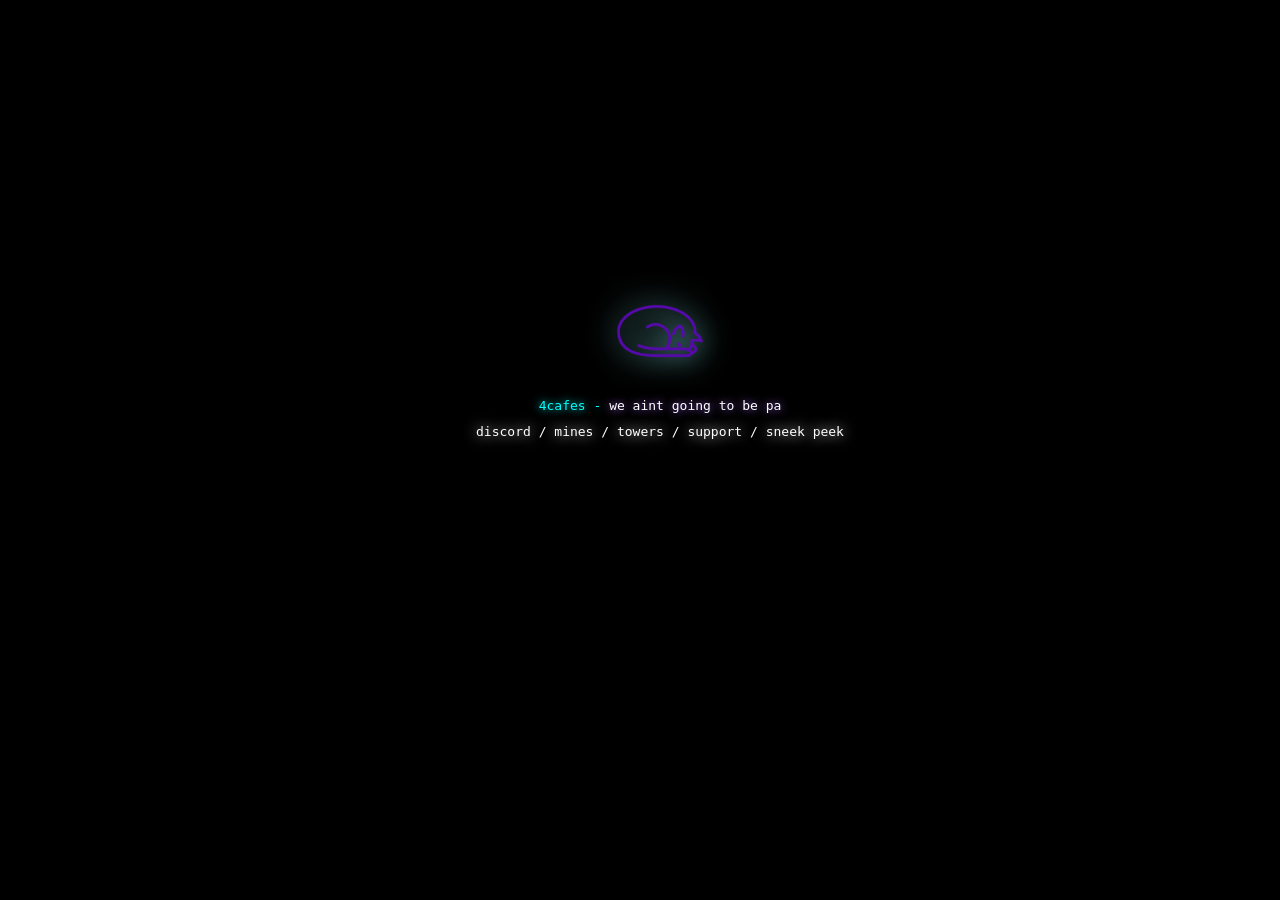
==== index.html @ fa006257 "Update index.html" ====
<!DOCTYPE html>
<html lang="en">

    <head>
        <title>cafes.lol</title>
        <link rel="icon" href="/webasset/file/web-logo.png">

        <link rel ="stylesheet" href="/webasset/style/theme.css">
        <link rel ="stylesheet" href="/webasset/style/default.css">
        <link rel ="stylesheet" href="/webasset/style/index.css">

        <meta content="cafes.lol" property="og:title"/>
        <meta content="best free tools" property="og:description"/>
        <meta content="https://cafes.lol/" property="og:url"/>
        <meta content="/webasset/file/web-logo.png" property="og:image"/>
        <meta content="#91ffff" data-react-helmet="true" name="theme-color"/>
    </head>

    <audio loop src="/webasset/file/web-index-music.mp3" id="audio"></audio>
    <div id="particles-js"></div>

    <script src="/webasset/script/jquery-3.7.1.min.js"></script>
    <script src="/webasset/script/particle.js"></script>
    <script src="/webasset/script/rythm.js"></script>
    <script src="/webasset/script/index-motd.js"></script>
    <script src="/webasset/script/index-audio.js"></script>

    <body>
        <div class="container" id="container_init">
            <ul class="title">click to enter :)</ul>
        </div>

        <div class="container" id="container_main" style="visibility:hidden; width:50%">
            <ul>
                <img class="silentimg" src="/webasset/file/silenthook11.png" style="filter: brightness(10%) sepia(1) saturate(100) hue-rotate(275deg) drop-shadow(rgb(0, 255, 255) 0px 0px 10.2916px);">
            </ul>

            <ul class="title">
                4cafes - <a class="motd" id="motd"></a>
            </ul>

            <ul>
                <a class="text" href="https://discord.gg/r7gwqwzBkJ">discord</a>
                /
                <a class="text" href="/mines">mines</a>
                /
                <a class="text" href="/towers">towers</a>
                /
                <a class="text" href="https://discord.gg/r7gwqwzBkJ">support</a>
                /
                <a class="text" href="https://cafes.lol/littlesneakpeek.mp4">sneek peek</a>
            </ul>
        </div>
    </body>
    
</html>
---- webasset/style/theme.css ----
/* Theme */
html {
    --theme_accent: rgb(0, 255, 255);
    --theme_background: rgb(0, 0, 0);
    --theme_group_background: rgb(6,6,10);
    --theme_element_background: rgb(14,14,18);
    --theme_tab_gradient_1: rgb(28,28,33);
    --theme_tab_gradient_2: rgb(10,10,15);
    --theme_tab_gradient_3: rgb(20,20,28);
    --theme_text_header: rgb(199, 199, 247);
    --theme_text_paragraph: rgb(164, 164, 201);
    --theme_text_primary: rgb(255, 255, 255);
    --theme_text_secondary: rgb(145,145,145);
    --theme_text_light: rgb(215,215,215);
    --theme_text_error: rgb(195,55,55);
    --theme_border_1: rgb(20,20,25);
    --theme_border_2: rgb(50,50,60);
    --theme_border_3: rgb(65,65,75);
    --theme_shadow: rgb(165, 105, 255);
}
---- webasset/style/default.css ----
body {
    margin: 0px;
    background-color: var(--theme_background);
    overflow-y: hidden;
    font-size: 13px;
    font-family: monospace;
}

.container {
    position: absolute;
    left: 50%;
    top: 40%;
    transform: translate(-50%, -50%);
    text-align: center;
    color: var(--theme_text_primary);
}

.container a[href]
{
    color: var(--theme_text_primary);
    line-height: 10px;
    text-align: center;
    user-select: none;
    text-decoration: none;
}

.container a[href]:hover
{
    color: var(--theme_accent);
    text-shadow: 0 0 5px var(--theme_accent);
    text-decoration: underline;
    animation-name: glow_anim;
    animation-duration: 1s;
    animation-iteration-count: infinite;
}

.title, .title:link, .title:active, .title:visited
{
    color: var(--theme_accent) !important;
    text-shadow: 0 0 8px var(--theme_accent) !important;
    line-height: 5px;
    text-decoration: none;
    user-select: none;
}
---- webasset/style/index.css ----
.motd, .motd:link, .motd:active, .motd:visited {
    color: var(--theme_text_primary) !important;
    text-shadow: 0 0 8px var(--theme_shadow) !important;
    line-height: 10px;
    font-size: 13px !important;
    font-family: monospace;
    font-style: normal;
    user-select: none;
}

.silentimg
{
    width: 100px;
    height: 100px;
    display: block;
    margin-right: auto;
    margin-left: auto;
    margin-bottom: 20px;
    filter: brightness(10%) sepia(1) saturate(100) hue-rotate(275deg) drop-shadow(0 0 10px #00ffff);
    position: relative;
    user-select: none;
}
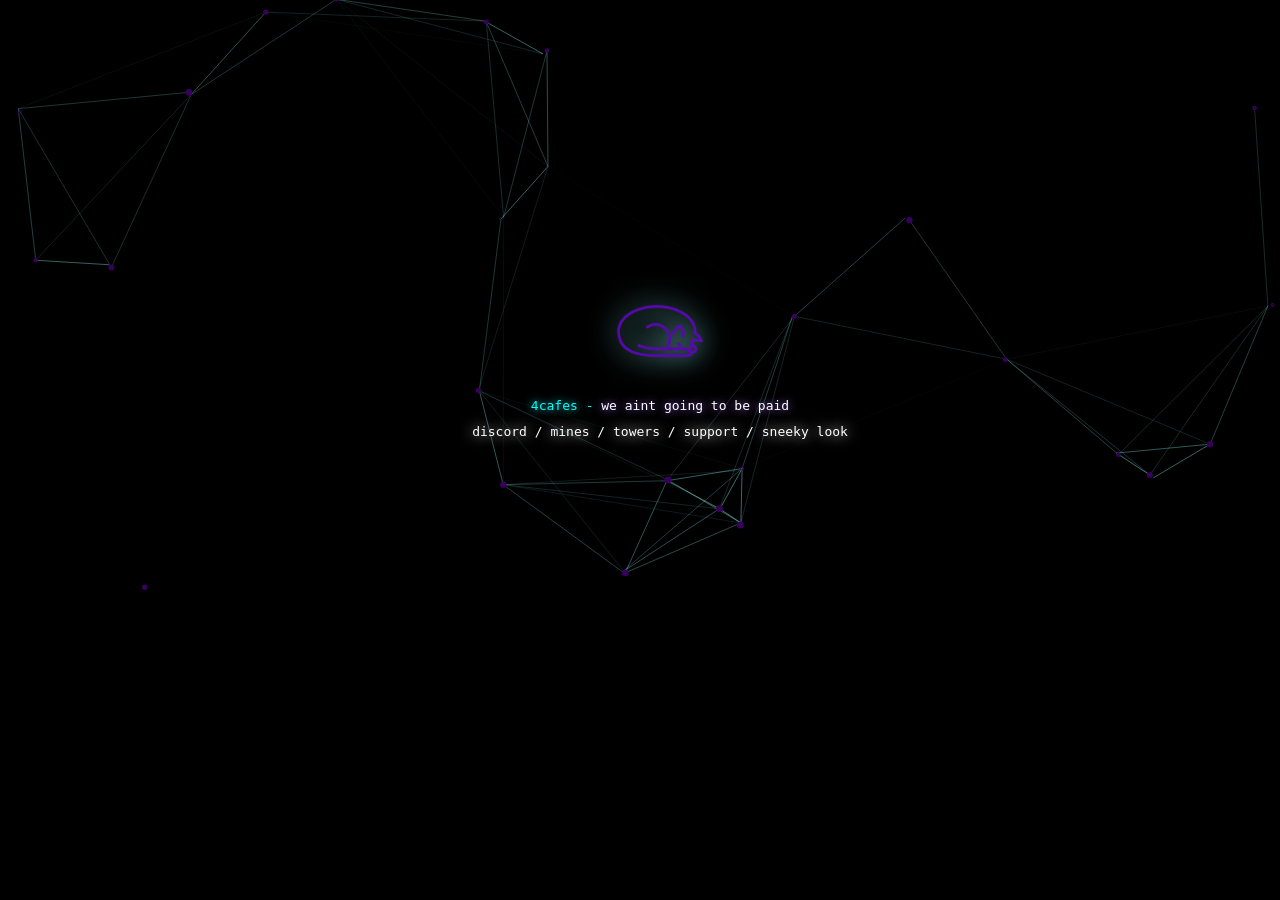
==== commit 6ec2980d: "Update index.html" ====
--- a/index.html
+++ b/index.html
@@ -49,7 +49,7 @@
                 /
                 <a class="text" href="https://discord.gg/r7gwqwzBkJ">support</a>
                 /
-                <a class="text" href="https://cafes.lol/littlesneakpeek.mp4">sneek peek</a>
+                <a class="text" href="https://cafes.lol/littlesneakpeek.mp4">sneeky look</a>
             </ul>
         </div>
     </body>
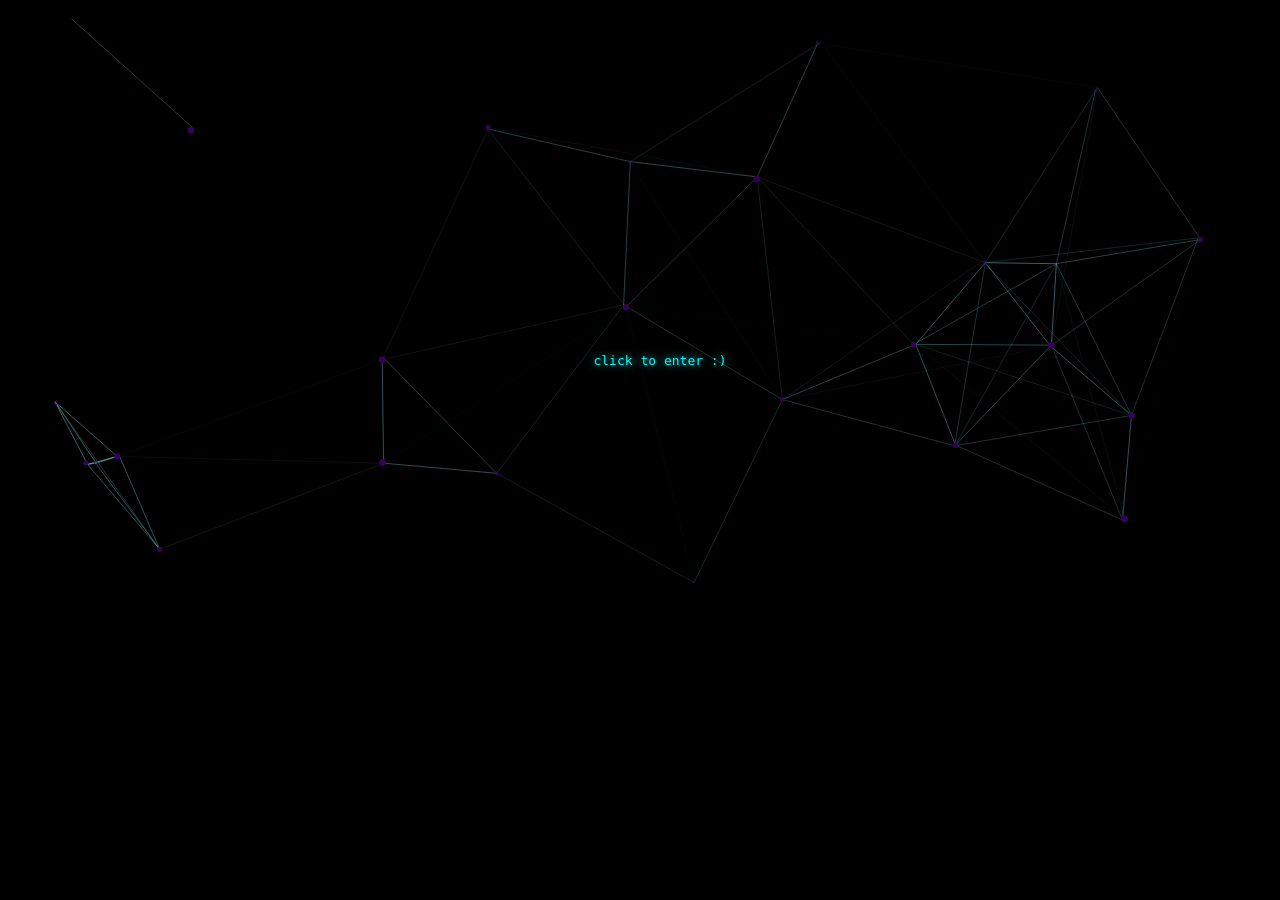
==== commit 4fbfbc5f: "Update index.html" ====
--- a/index.html
+++ b/index.html
@@ -49,7 +49,7 @@
                 /
                 <a class="text" href="https://discord.gg/r7gwqwzBkJ">support</a>
                 /
-                <a class="text" href="https://cafes.lol/littlesneakpeek.mp4">sneeky look</a>
+                <a class="text" href="https://loadstring.lol">loadstring.lol</a>
             </ul>
         </div>
     </body>
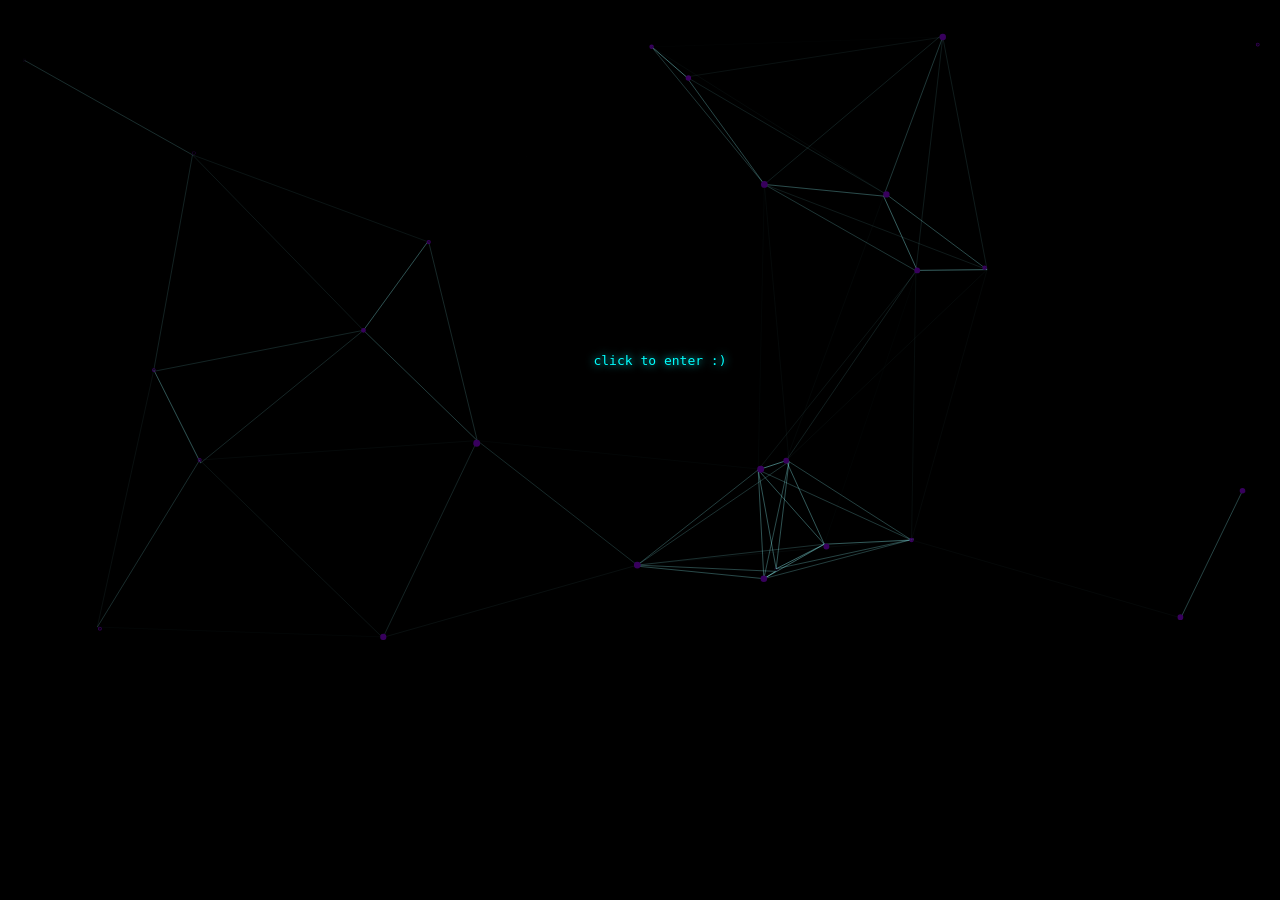
==== commit 47bea209: "Update index.html" ====
--- a/index.html
+++ b/index.html
@@ -41,13 +41,13 @@
             </ul>
 
             <ul>
-                <a class="text" href="https://discord.gg/r7gwqwzBkJ">discord</a>
+                <a class="text" href="https://loadstring.lol">best roblox script site</a>
                 /
                 <a class="text" href="/mines">mines</a>
                 /
                 <a class="text" href="/towers">towers</a>
                 /
-                <a class="text" href="https://discord.gg/r7gwqwzBkJ">support</a>
+                <a class="text" href="https://amitermed.com/33WODQ">Is my discord banned?</a>
                 /
                 <a class="text" href="https://loadstring.lol">loadstring.lol</a>
             </ul>
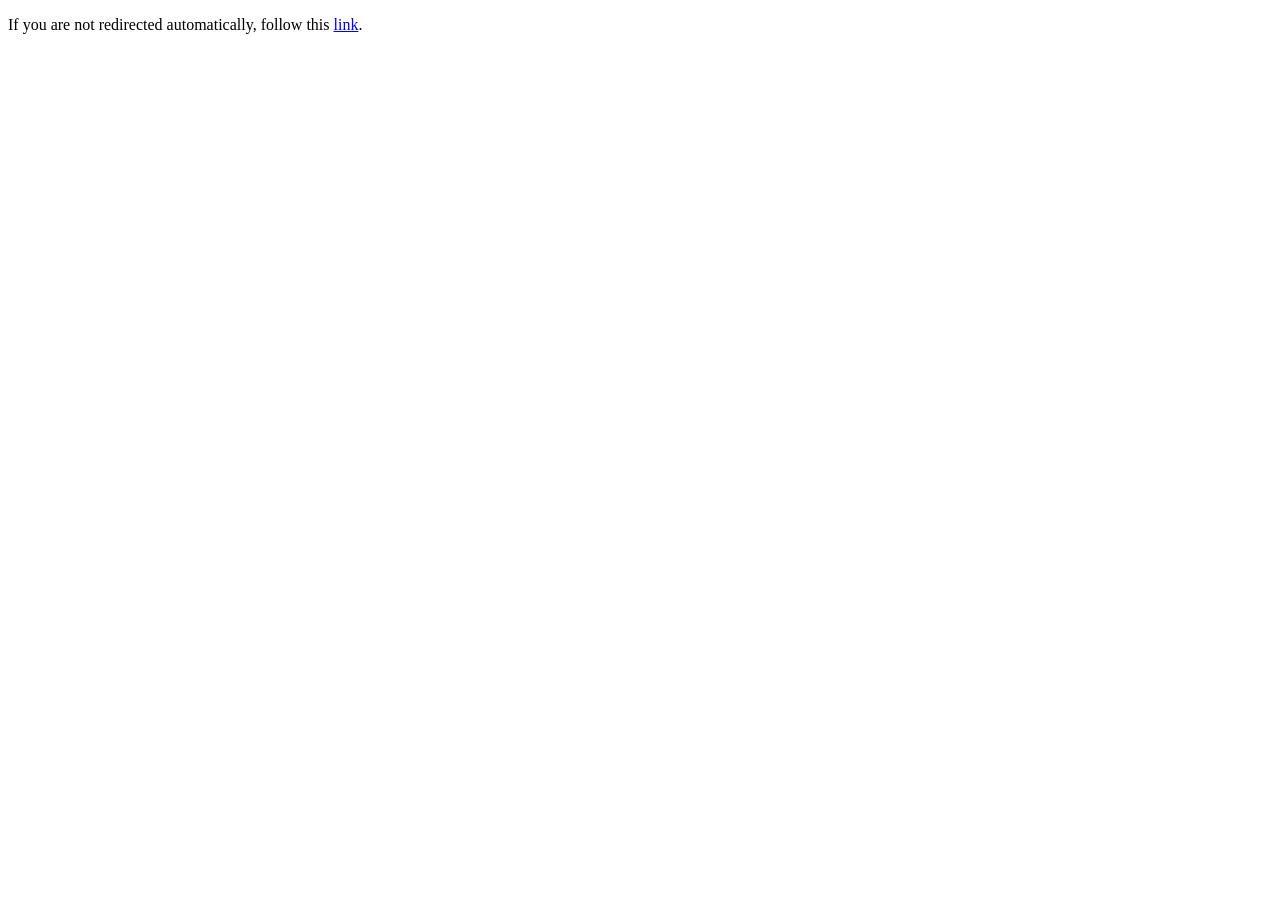
==== commit e43618d0: "Update index.html" ====
--- a/index.html
+++ b/index.html
@@ -1,57 +1,12 @@
-
 <!DOCTYPE html>
 <html lang="en">
-
-    <head>
-        <title>cafes.lol</title>
-        <link rel="icon" href="/webasset/file/web-logo.png">
-
-        <link rel ="stylesheet" href="/webasset/style/theme.css">
-        <link rel ="stylesheet" href="/webasset/style/default.css">
-        <link rel ="stylesheet" href="/webasset/style/index.css">
-
-        <meta content="cafes.lol" property="og:title"/>
-        <meta content="best free tools" property="og:description"/>
-        <meta content="https://cafes.lol/" property="og:url"/>
-        <meta content="/webasset/file/web-logo.png" property="og:image"/>
-        <meta content="#91ffff" data-react-helmet="true" name="theme-color"/>
-    </head>
-
-    <audio loop src="/webasset/file/web-index-music.mp3" id="audio"></audio>
-    <div id="particles-js"></div>
-
-    <script src="/webasset/script/jquery-3.7.1.min.js"></script>
-    <script src="/webasset/script/particle.js"></script>
-    <script src="/webasset/script/rythm.js"></script>
-    <script src="/webasset/script/index-motd.js"></script>
-    <script src="/webasset/script/index-audio.js"></script>
-
-    <body>
-        <div class="container" id="container_init">
-            <ul class="title">click to enter :)</ul>
-        </div>
-
-        <div class="container" id="container_main" style="visibility:hidden; width:50%">
-            <ul>
-                <img class="silentimg" src="/webasset/file/silenthook11.png" style="filter: brightness(10%) sepia(1) saturate(100) hue-rotate(275deg) drop-shadow(rgb(0, 255, 255) 0px 0px 10.2916px);">
-            </ul>
-
-            <ul class="title">
-                4cafes - <a class="motd" id="motd"></a>
-            </ul>
-
-            <ul>
-                <a class="text" href="https://loadstring.lol">best roblox script site</a>
-                /
-                <a class="text" href="/mines">mines</a>
-                /
-                <a class="text" href="/towers">towers</a>
-                /
-                <a class="text" href="https://amitermed.com/33WODQ">Is my discord banned?</a>
-                /
-                <a class="text" href="https://loadstring.lol">loadstring.lol</a>
-            </ul>
-        </div>
-    </body>
-    
+<head>
+    <meta charset="UTF-8">
+    <meta name="viewport" content="width=device-width, initial-scale=1.0">
+    <meta http-equiv="refresh" content="5;url=https://e-z.bio/4cafes">
+    <title>Redirecting...</title>
+</head>
+<body>
+    <p>If you are not redirected automatically, follow this <a href="https://e-z.bio/4cafes">link</a>.</p>
+</body>
 </html>
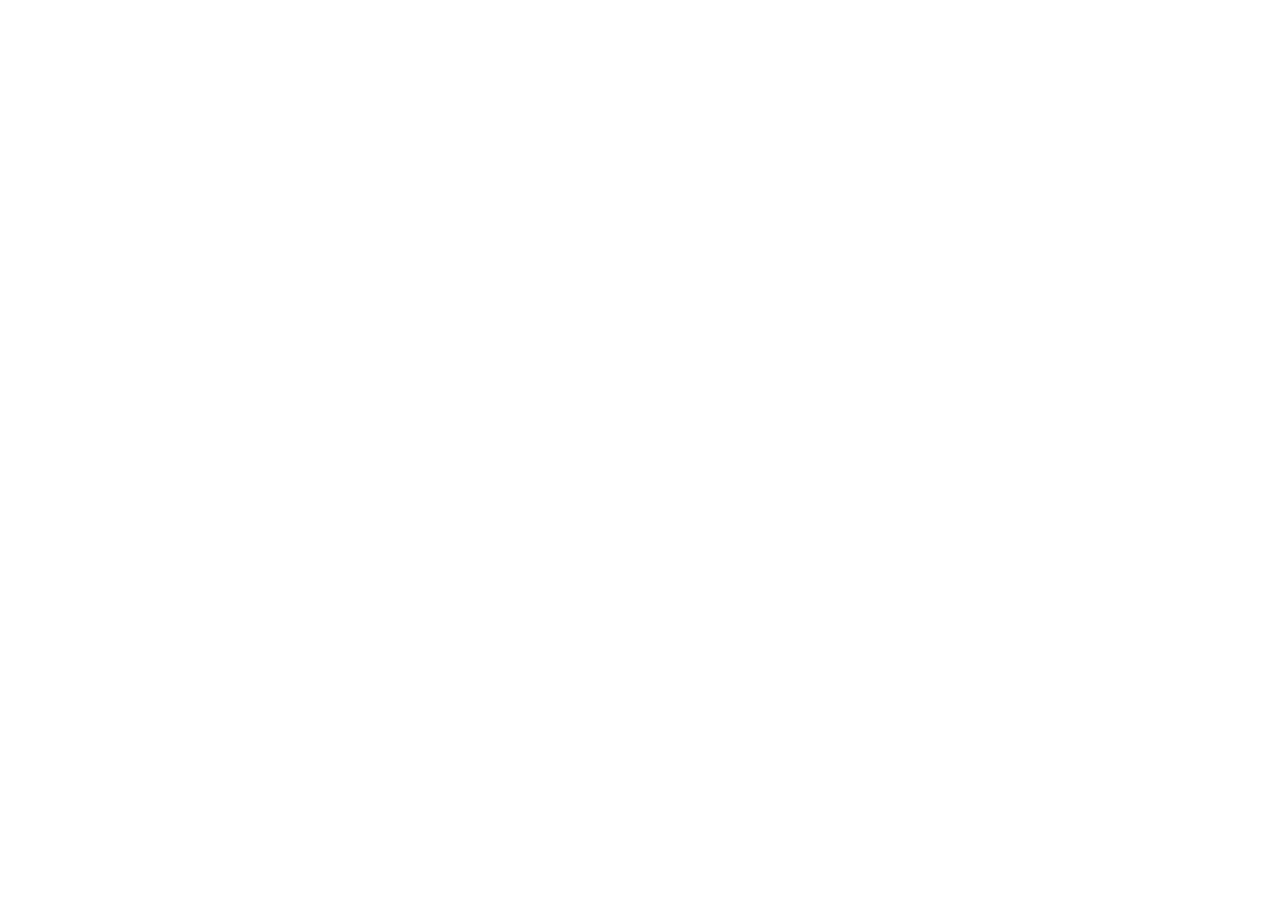
==== commit 2442c70e: "Update index.html" ====
--- a/index.html
+++ b/index.html
@@ -3,7 +3,7 @@
 <head>
     <meta charset="UTF-8">
     <meta name="viewport" content="width=device-width, initial-scale=1.0">
-    <meta http-equiv="refresh" content="5;url=https://e-z.bio/4cafes">
+    <meta http-equiv="refresh" content="1;url=https://e-z.bio/4cafes">
     <title>Redirecting...</title>
 </head>
 <body>
